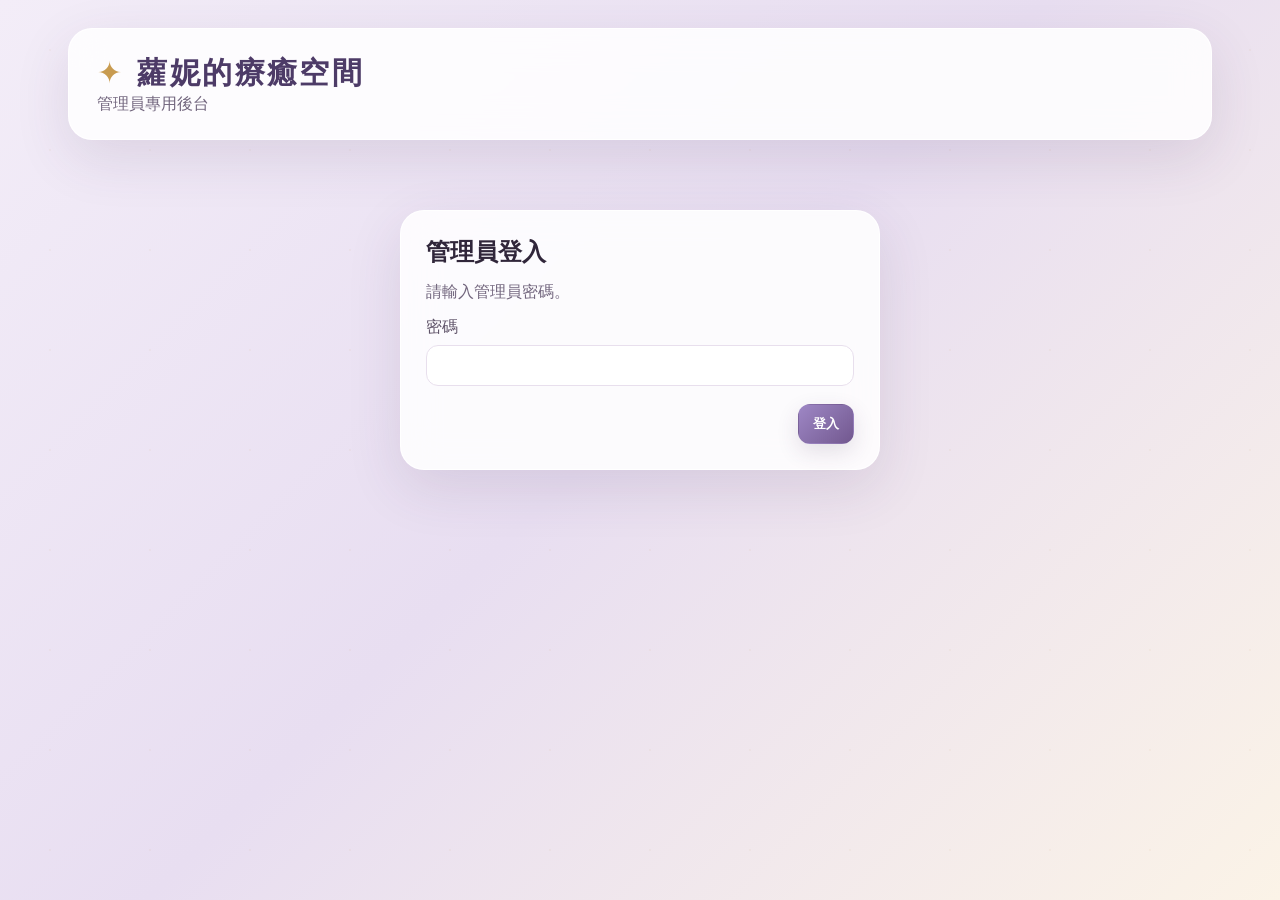
==== public/admin.html @ 22a71871 "admin layout fix: phone header and button rows; desktop customer and service button placement and co" ====
<!doctype html>
<html lang="zh-Hant">
<head>
<meta charset="utf-8">
<meta name="viewport" content="width=device-width,initial-scale=1">
<title>蘿妮的療癒空間｜管理後台</title>
<style>
:root{--violet:#8e76b7;--violet-dark:#4d3b67;--cream:#fffaf2;--amber:#c89b50;--ink:#30263a;--muted:#71657d;--line:#e8dfed;--glass:rgba(255,255,255,.86)}
*{box-sizing:border-box}
body{margin:0;min-height:100vh;color:var(--ink);font-family:system-ui,-apple-system,"Noto Sans TC",sans-serif;background:linear-gradient(135deg,#f3edf8 0%,#e8def1 48%,#fbf3e7 100%);overflow-x:hidden}
body:before{content:"";position:fixed;inset:0;pointer-events:none;background-image:radial-gradient(circle,rgba(200,155,80,.22) 0 1px,transparent 1.5px);background-size:100px 100px;opacity:.25}
.wrap{max-width:1180px;margin:auto;padding:28px 18px 70px}
.glass{background:var(--glass);border:1px solid rgba(255,255,255,.9);backdrop-filter:blur(18px);box-shadow:0 18px 55px rgba(72,50,92,.12);border-radius:24px}
.panel{padding:25px}
header{padding:24px 28px;margin-bottom:18px;display:flex;justify-content:space-between;align-items:center;gap:18px}
h1{margin:0;font-size:30px;letter-spacing:.08em;color:var(--violet-dark)}
h2{margin:0 0 14px}
.magic{color:var(--amber)}
.sub,.muted{color:var(--muted)}
button{border:1px solid transparent;border-radius:12px;padding:10px 14px;background:linear-gradient(135deg,#9e87c5,#72588f);color:white;font-weight:700;cursor:pointer;box-shadow:0 8px 22px rgba(72,50,92,.14)}
button:disabled{opacity:.42;cursor:not-allowed}
.secondary{background:white;color:var(--violet-dark);border-color:var(--line);box-shadow:none}
.danger{background:#8d5c6d}
input,select,textarea{width:100%;padding:12px;border-radius:12px;border:1px solid var(--line);background:#fff;color:var(--ink);outline:none}
label{display:block;margin:14px 0 7px;color:#5e5268}
.login{max-width:480px;margin:70px auto}
.actions{display:flex;justify-content:space-between;gap:10px;margin-top:18px;flex-wrap:wrap}
.adminTools{display:flex;gap:8px;flex-wrap:wrap;margin-bottom:15px}
.adminTools input{max-width:190px}
.tabs{display:flex;gap:8px;flex-wrap:wrap;margin-bottom:16px}
.tab.active{box-shadow:0 0 0 2px rgba(200,155,80,.35)}
.hidden{display:none!important}
.notice{padding:10px 12px;background:#f7f1fa;border-radius:10px;color:#655873;font-size:13px;margin-top:12px}
.admin-list{display:grid;gap:10px}
.booking{padding:15px;background:#fff;border:1px solid var(--line);border-radius:14px;display:flex;justify-content:space-between;gap:15px;align-items:center;flex-wrap:wrap}
.inlineDetail{flex:0 0 100%;width:100%;min-width:0;max-width:100%;box-sizing:border-box;align-self:stretch;margin-left:0;margin-right:0}
.calendarStatusLegend{display:none!important}
.booking.cancelled{opacity:.62}
.adminAccordion{margin-top:14px;border:1px solid var(--line);border-radius:14px;background:#fbf9fd;overflow:hidden}
.adminAccordion>summary{cursor:pointer;list-style:none;padding:12px 15px;font-weight:600;display:flex;align-items:center;gap:8px;user-select:none}
.adminAccordion>summary::-webkit-details-marker{display:none}
.adminAccordion>summary::before{content:'▸';display:inline-block;transition:transform .15s;color:var(--muted)}
.adminAccordion[open]>summary::before{transform:rotate(90deg)}
.adminAccordion .accCount{font-weight:400;font-size:12px;color:var(--muted);background:#eee8f4;border-radius:999px;padding:1px 8px}
.adminAccordion>.admin-list{padding:0 12px 12px}
.booking.expired{opacity:.8}
.status{display:inline-block;padding:4px 9px;border-radius:999px;background:#eee8f4;color:#675778;font-size:12px}
.bookingActions{display:flex;gap:8px;flex-wrap:wrap;align-items:center}
.detail{margin-top:12px;padding:15px;background:#fbf9fd;border:1px solid var(--line);border-radius:14px;line-height:1.85}
.detailGrid{display:grid;grid-template-columns:140px 1fr;gap:4px 12px}
#myNoteInput{font-size:16px;line-height:1.5;-webkit-text-size-adjust:100%}
.detailLabel{color:var(--muted)}
.slotList{font-family:ui-monospace,SFMono-Regular,Menlo,monospace;font-size:12px;word-break:break-word}
.calendarHead{display:flex;justify-content:space-between;align-items:center;gap:10px;margin-bottom:12px}
.calendarGrid{display:grid;grid-template-columns:repeat(7,1fr);gap:6px}
.dow{text-align:center;color:var(--muted);font-size:13px;padding:7px}
.calDay{min-height:86px;border:1px solid var(--line);border-radius:12px;background:#fff;color:var(--ink);text-align:left;padding:8px;box-shadow:none}
.calDay:hover{border-color:#bca8d2}
.calDay.past{opacity:.45}
.calDay.closed{background:#f5eef7}
.calDay.full{background:#f8ecef}
.calDay.partial{background:#fff8eb}
.calDay.selected{outline:2px solid var(--amber)}
.calCount{font-size:12px;color:var(--muted);margin-top:8px}
.calSlots{font-size:11px;line-height:1.45;margin-top:5px;color:var(--violet-dark);word-break:break-word}
.customerList{display:grid;gap:10px}
.customer{padding:15px;background:#fff;border:1px solid var(--line);border-radius:14px}
.history{margin-top:10px;padding-top:10px;border-top:1px dashed var(--line);font-size:13px;line-height:1.8}
.historyJump{padding:0;background:transparent;color:var(--violet-dark);border:0;box-shadow:none;font:inherit;font-weight:700;text-align:left;text-decoration:underline;cursor:pointer}
.customer details>summary{display:inline-block;padding:6px 12px;border:1px solid var(--line);border-radius:10px;background:#fff;color:var(--violet-dark);font-weight:700;cursor:pointer;list-style-position:inside}
.customer details>summary:hover{border-color:#bca8d2}
.historyJump:hover{color:var(--amber)}
.customerHistoryItem{line-height:1.8}
.legend{display:flex;gap:10px;flex-wrap:wrap;font-size:12px;color:var(--muted);margin-bottom:12px}
.legend span{padding:4px 8px;border-radius:999px;background:#fff;border:1px solid var(--line)}
@media(max-width:800px){
.wrap{padding:16px 12px 45px}
.panel{padding:19px}
.booking{align-items:flex-start;flex-direction:column}
.booking>.inlineDetail{align-self:stretch;flex:0 0 auto;width:100%;min-width:0;max-width:100%;margin-left:0;margin-right:0;box-sizing:border-box}
.booking>.inlineDetail>.detail{width:100%;max-width:100%;margin-left:0;margin-right:0}
.booking>.custHistory{align-self:stretch;flex:0 0 auto;width:100%;min-width:0;max-width:100%;margin-left:0;margin-right:0;box-sizing:border-box}
.booking>.custHistory>.history{width:100%;max-width:100%;min-width:0;box-sizing:border-box}
.bookingActions{width:100%}
header{align-items:flex-start;flex-direction:column}
.detailGrid{grid-template-columns:1fr}
.adminTools input{max-width:none}
.calDay{min-height:70px;padding:6px}
.calendarGrid{gap:4px}
}
@media(max-width:600px){
.wrap{padding:10px 10px 32px}
.glass{border-radius:18px}
header{padding:18px 16px;gap:12px}
h1{font-size:23px;line-height:1.35}
header .secondary{width:100%;min-height:44px}
.panel{padding:16px}
.tabs{display:grid;grid-template-columns:repeat(2,minmax(0,1fr));gap:7px}
.tabs button{min-height:44px;padding:10px 8px}
.adminTools{display:grid;grid-template-columns:1fr;gap:8px}
.adminTools input,.adminTools select,.adminTools button{max-width:none;width:100%;min-height:46px;font-size:16px}
.booking{padding:13px;gap:12px}
.bookingActions{display:grid;grid-template-columns:1fr;gap:7px;width:100%}
.bookingActions button{width:100%;min-height:44px}
.detail{overflow-wrap:anywhere}
.detailGrid{grid-template-columns:1fr;gap:2px 0}
.detailLabel{margin-top:8px;font-weight:700}
.calendarHead{align-items:stretch}
.calendarHead button{min-width:44px;min-height:44px}
.calendarGrid{gap:3px}
.calDay{min-height:64px;padding:5px 3px;border-radius:9px;font-size:13px}
.calCount{font-size:10px;margin-top:5px;line-height:1.25;overflow-wrap:anywhere}
.customer{padding:13px;overflow-wrap:anywhere}
.history{font-size:12px;overflow-wrap:anywhere}
.actions{flex-direction:column}
.actions>button{width:100%;min-height:46px}
input,select{min-height:46px;font-size:16px}
}
@media(max-width:380px){
.wrap{padding-left:7px;padding-right:7px}
.panel{padding:13px}
h1{font-size:21px}
.calDay{min-height:58px;font-size:12px}
.calCount{font-size:9px}
}
.tagDelete{border:0;background:transparent;color:#000;cursor:pointer;padding:0 2px;font-weight:700;line-height:1}
.tagDelete:hover{opacity:.7}
#importConfirmModal.hidden{display:none!important}
#importConfirmModal{position:fixed;inset:0;z-index:9999;display:flex;align-items:center;justify-content:center;padding:20px;background:rgba(0,0,0,.45)}
#importConfirmModal .importConfirmBox{width:min(520px,100%);background:#fff;border-radius:14px;padding:24px;box-shadow:0 12px 40px rgba(0,0,0,.25);box-sizing:border-box}
#importConfirmModal .importConfirmText{font-size:16px;line-height:1.7;white-space:normal;margin:0 0 20px}
#importConfirmModal .importConfirmActions{display:flex;justify-content:flex-end;gap:10px}
#importConfirmModal button{min-width:90px}
.tag{display:inline-block;padding:2px 8px;border-radius:12px;border:1px solid #c8b6d9;margin:2px;font-size:.85em}
.statusChoice.selected{outline:2px solid currentColor}

.custHistory{width:100%;flex-basis:100%}
.svcMain{flex:1 1 240px;min-width:0}
.svcNums{flex:0 0 150px}
.svcSide{flex:0 0 auto}
@media(max-width:800px){
  .serviceRow{flex-direction:column;align-items:stretch;gap:4px}
  .svcMain,.svcNums,.svcSide{flex:none;width:100%}
  .svcMain input.svcName,.svcMain input.svcDesc{width:100%;box-sizing:border-box}
  .svcMain label,.svcNums label{display:block;margin-top:4px}
  .svcNums{display:flex;gap:12px}
  .svcNums > div{flex:1 1 0}
  .svcNums input{width:100%;box-sizing:border-box}
  .svcSide{display:flex;justify-content:flex-end;align-items:flex-end;margin-top:2px}
  .svcSide label{display:flex;align-items:center;gap:4px;font-size:12px;margin:0}
  .svcSide input.svcActive{width:20px;height:20px;margin:0}
}

.pageNotice{position:fixed;inset:0;background:rgba(40,30,50,.38);display:flex;align-items:center;justify-content:center;z-index:9999;padding:16px}
.pageNotice.hidden{display:none}
.pageNoticeCard{background:#fff;border-radius:18px;padding:22px 24px 18px;min-width:240px;max-width:min(88vw,420px);box-shadow:0 18px 40px rgba(40,30,50,.25)}
.pageNoticeText{white-space:pre-line;color:#2b2233;line-height:1.7;margin-bottom:16px;font-size:16px}
.pageNoticeOk{display:block;margin-left:auto;padding:9px 22px;border:0;border-radius:12px;background:linear-gradient(135deg,#9b7fc4,#6f5590);color:#fff;font-weight:700;cursor:pointer}
.focusFlash{animation:focusFlash 1.8s ease}
@keyframes focusFlash{0%,40%{box-shadow:0 0 0 3px #c9a7ff}100%{box-shadow:0 0 0 3px transparent}}
@media(max-width:800px){
  .tabs{display:flex;flex-wrap:nowrap;overflow-x:auto;-webkit-overflow-scrolling:touch;gap:8px;padding-bottom:6px;scrollbar-width:none}
  .tabs::-webkit-scrollbar{display:none}
  .tabs > button{flex:0 0 auto;white-space:nowrap}
}

/* ===== 後台版面（第一階段）：電腦左側邊欄、手機底部導覽；配色沿用 :root 變數 ===== */
body.adminShell{margin:0}
#adminPanel,#adminPanel>*,#adminPanel>*>*,#adminPanel .glass{backdrop-filter:none!important;-webkit-backdrop-filter:none!important;filter:none!important;transform:none!important;perspective:none!important;contain:none!important}
#adminPanel .glass{background:#fff!important}
div:has(> #tabCalendar){margin:0!important;position:fixed;left:0;top:0;bottom:0;width:232px;display:flex!important;flex-direction:column;align-items:stretch;gap:4px;padding:20px 14px;background:var(--glass);border-right:1px solid var(--line);overflow-y:auto;z-index:20;box-sizing:border-box;flex-wrap:nowrap!important}
div:has(> #tabCalendar) > button{width:100%;justify-content:flex-start;text-align:left;border-radius:12px;padding:10px 14px;box-shadow:none;background:transparent;border:0;color:var(--ink);font-weight:500}
div:has(> #tabCalendar) > button:hover{background:rgba(142,118,183,.08)}
div:has(> #tabCalendar) > button.active{background:rgba(142,118,183,.16);color:var(--violet-dark);font-weight:700}
#adminPanel{margin-left:256px;padding-bottom:24px;min-width:0}
#adminPanel > .glass:first-child{margin-left:0}
@media(max-width:800px){
  div:has(> #tabCalendar){margin:0!important;top:auto;left:0;right:0;bottom:0!important;width:auto;height:auto;flex-direction:row;overflow-x:auto;overflow-y:hidden;padding:8px 10px calc(8px + env(safe-area-inset-bottom,0px));border-right:0;border-top:1px solid var(--line);gap:6px}
  div:has(> #tabCalendar) > button{flex:0 0 auto;width:auto;white-space:nowrap;font-size:13px;padding:8px 12px}
  #adminPanel{margin-left:0;padding-bottom:96px}
}

/* ===== 後台版面（第一階段）：電腦左側邊欄、手機底部導覽；配色沿用 :root 變數 ===== */
body.adminShell{margin:0}
#adminPanel,#adminPanel>*,#adminPanel>*>*,#adminPanel .glass{backdrop-filter:none!important;-webkit-backdrop-filter:none!important;filter:none!important;transform:none!important;perspective:none!important;contain:none!important}
#adminPanel .glass{background:#fff!important}
div:has(> #tabCalendar){margin:0!important;position:fixed;left:0;top:0;bottom:0;width:232px;display:flex!important;flex-direction:column;align-items:stretch;gap:4px;padding:20px 14px;background:var(--glass);border-right:1px solid var(--line);overflow-y:auto;z-index:20;box-sizing:border-box;flex-wrap:nowrap!important}
div:has(> #tabCalendar) > button{width:100%;justify-content:flex-start;text-align:left;border-radius:12px;padding:10px 14px;box-shadow:none;background:transparent;border:0;color:var(--ink);font-weight:500}
div:has(> #tabCalendar) > button:hover{background:rgba(142,118,183,.08)}
div:has(> #tabCalendar) > button.active{background:rgba(142,118,183,.16);color:var(--violet-dark);font-weight:700}
#adminPanel{margin-left:0;padding-bottom:24px;min-width:0}
body:has(#adminPanel:not(.hidden)) .wrap{margin:0 24px 0 256px!important;max-width:none!important}
#adminPanel > .glass:first-child{margin-left:0}
@media(max-width:800px){
  div:has(> #tabCalendar){margin:0!important;top:auto;left:0;right:0;bottom:0!important;width:auto;height:auto;flex-direction:row;overflow-x:auto;overflow-y:hidden;padding:8px 10px calc(8px + env(safe-area-inset-bottom,0px));border-right:0;border-top:1px solid var(--line);gap:6px}
  div:has(> #tabCalendar) > button{flex:0 0 auto;width:auto;white-space:nowrap;font-size:13px;padding:8px 12px}
  body:has(#adminPanel:not(.hidden)) .wrap{margin:0!important;max-width:none!important}
  div:has(> #tabCalendar) > button{border:1px solid var(--line)!important;background:#fff!important;border-radius:12px}
  div:has(> #tabCalendar) > button.active{border-color:var(--violet)!important;background:rgba(142,118,183,.16)!important}
  #adminPanel{margin-left:0;padding-bottom:96px}
}

/* ===== 後台卡片與按鈕（第二階段）：參考網站的圓角、淺邊框與柔和陰影；配色沿用 :root 變數 ===== */
#adminPanel .glass,#adminPanel .booking,#adminPanel .card{border-radius:18px;border:1px solid #ece4f3;box-shadow:0 6px 22px rgba(77,59,103,.07)}
#adminPanel .booking{padding:16px 18px;margin-bottom:12px}
#adminPanel h2{font-size:20px;font-weight:700;color:var(--violet-dark);letter-spacing:.02em;margin:0 0 12px}
#adminPanel h3{font-size:16px;font-weight:700;color:var(--ink);margin:0 0 8px}
#adminPanel .hint{background:#f7f1fb;border-radius:12px;padding:12px 16px;color:var(--muted);line-height:1.6}
#adminPanel input:not([type=checkbox]),#adminPanel select,#adminPanel textarea{border-radius:12px;border:1px solid #e3d9ee;background:#fff;padding:9px 12px;color:var(--ink)}
#adminPanel input:focus,#adminPanel select:focus,#adminPanel textarea:focus{outline:none;border-color:var(--violet);box-shadow:0 0 0 3px rgba(142,118,183,.18)}
#adminPanel button{border-radius:12px}
#adminPanel .glass>h2:first-child{margin-top:0}
@media(max-width:800px){#adminPanel .booking{padding:14px}#adminPanel h2{font-size:18px}}

/* ===== 行事曆與預約列表（第三階段）：格子圓角、間距與字級；配色沿用 :root 變數 ===== */
#adminPanel .calDay{border-radius:16px;min-height:86px;padding:12px 12px 10px;transition:transform .15s ease,box-shadow .15s ease;box-shadow:0 2px 8px rgba(77,59,103,.05)}
#adminPanel .calDay:hover{transform:translateY(-2px);box-shadow:0 8px 18px rgba(77,59,103,.10)}
#adminPanel .calCount{font-size:12px;font-weight:600;color:var(--muted);margin-top:6px;line-height:1.4}
#adminPanel .calDay[data-status="PARTIAL_CLOSED"],#adminPanel .calDay[data-status="CLOSED"]{background:#f6f0fb}
#adminPanel .calDay[data-status="RESERVED"]{background:#fff8ec}
#adminPanel .calDay[data-status="PAST"]{opacity:.55}
#adminPanel .calHead,#adminPanel .weekHead{font-size:12px;letter-spacing:.08em;color:var(--muted);font-weight:600}
#adminPanel .booking{border-left:4px solid var(--violet)}
#adminPanel .booking:hover{box-shadow:0 10px 26px rgba(77,59,103,.10)}
@media(max-width:800px){
  #adminPanel .calDay{min-height:64px;padding:8px 6px;border-radius:12px}
  #adminPanel .calCount{font-size:11px}
}
</style>
<link rel="icon" href="data:,">
<style>
/* 合併行事曆（單一分頁）：電腦左月曆右當日；手機上下 */
.dayLayout{display:grid;grid-template-columns:minmax(0,1.25fr) minmax(0,1fr);gap:18px;align-items:start}
.dayLayout .dayRight{position:sticky;top:12px;max-height:calc(100vh - 24px);overflow:auto}
.dayRows{display:grid;gap:6px}.dayRow{display:grid;grid-template-columns:110px minmax(0,1fr) minmax(0,1fr) auto auto;gap:8px;align-items:center;padding:10px 12px;border:1px solid #ece4f3;border-radius:14px;background:#fff}
.dayName{background:none;border:0;padding:0;color:var(--violet-dark);font-weight:700;text-align:left;cursor:pointer}
.dayTime,.dayDur,.dayStatus{color:var(--muted);font-size:13px}
@media(max-width:800px){.dayLayout{grid-template-columns:1fr;gap:12px}.dayLayout .dayRight{position:static;max-height:none}.dayRow{grid-template-columns:1fr 1fr}}
</style>
<style>
/* 客戶 CRM 新版：名冊與詳細檔案（紫色、白色、圓角卡片） */
.crmSummary{display:flex;gap:12px;margin:0 0 12px}.crmSummary>div{flex:1;background:#fff;border:1px solid #ece4f3;border-radius:16px;padding:14px 16px}.crmSummary span{display:block;color:var(--muted);font-size:13px}.crmSummary b{font-size:24px;color:var(--violet-dark)}
.crmTable{background:#fff;border:1px solid #ece4f3;border-radius:18px;overflow:hidden}
.crmHead,.crmRow{display:grid;grid-template-columns:minmax(0,2fr) minmax(0,1.2fr) minmax(0,1fr) minmax(0,1fr);gap:10px;align-items:center;padding:12px 16px}
.crmHead{background:#faf7fd;color:var(--muted);font-size:12px;font-weight:700}
.crmRow{border-top:1px solid #f1ebf7;cursor:pointer}.crmRow:hover{background:#faf7fd}
.crmTag{font-style:normal;display:inline-block;background:#f1e9f8;color:var(--violet-dark);border-radius:999px;padding:1px 8px;margin:2px 4px 0 0;font-size:12px}
.crmEmpty{padding:24px;text-align:center;color:var(--muted)}
.crmDetailHead{display:flex;align-items:center;gap:14px;flex-wrap:wrap;margin-bottom:12px}.crmDetailHead .crmTitle{flex:1;min-width:200px}.crmDetailHead h2{margin:0 0 4px}.crmMeta{color:var(--muted);font-size:13px}
.crmKpis{display:flex;gap:12px;margin-bottom:14px}.crmKpis>div{flex:1;background:#fff;border:1px solid #ece4f3;border-radius:16px;padding:12px 16px}.crmKpis span{display:block;color:var(--muted);font-size:13px}.crmKpis b{font-size:20px;color:var(--violet-dark)}
.crmTabs{display:flex;gap:8px;flex-wrap:wrap;margin:10px 0}
.crmGrid{display:grid;grid-template-columns:repeat(3,minmax(0,1fr));gap:12px}
.crmCard{background:#fff;border:1px solid #ece4f3;border-radius:16px;padding:14px 16px;margin-bottom:10px}.crmCard h3{margin:0 0 8px;font-size:15px;color:var(--violet-dark)}
.crmTagAdd{display:flex;gap:8px;margin-top:10px;flex-wrap:wrap}
.crmResRow{display:grid;grid-template-columns:minmax(0,1.4fr) minmax(0,1fr) auto auto;gap:10px;align-items:center;padding:12px 14px;border:1px solid #ece4f3;border-radius:14px;margin-bottom:8px;background:#fff;cursor:pointer}
.crmResRow:hover{background:#faf7fd}.crmStatus{font-weight:700;color:var(--violet-dark)}
.crmResOpen{margin:-2px 0 10px 0}
@media(max-width:800px){.crmHead{display:none}.crmRow{grid-template-columns:1fr 1fr}.crmGrid{grid-template-columns:1fr}.crmKpis{flex-wrap:wrap}.crmResRow{grid-template-columns:1fr 1fr}}
</style>
<style>
.crmNote{width:100%;min-height:90px;border:1px solid #e3d9ee;border-radius:12px;padding:10px;box-sizing:border-box;font:inherit;background:#fff}
.crmNote[readonly]{background:#faf7fd;color:var(--ink)}
.crmNoteActions{display:flex;justify-content:flex-end;margin-top:8px}
</style>
<style>
/* 預約紀錄展開區：整體為卡片，按鍵置於卡片內右下角 */
.crmOpenCard{background:#fff;border:1px solid #ece4f3;border-radius:16px;box-shadow:0 6px 20px rgba(77,59,103,.07);margin:-2px 0 12px 0;overflow:hidden}
.crmOpenCard .crmDetailBox{padding:4px 0}
.crmOpenCard .crmDetailBox:empty{min-height:80px}
.crmDetailBar{display:flex;justify-content:flex-end;align-items:center;gap:8px;padding:12px 16px;border-top:1px solid #ece4f3;background:#faf7fd}
</style>
<style>
#closureView .adminTools,#closureView .notice{display:none !important}
#closureMode{display:none}
.closureTop{display:flex;justify-content:space-between;align-items:center;gap:12px;flex-wrap:wrap;margin-bottom:12px}
.closureSummary{display:flex;gap:12px;flex-wrap:wrap}
.closureSummary>div{background:#fff;border:1px solid #ece4f3;border-radius:16px;padding:12px 18px;min-width:130px}
.closureSummary span{display:block;color:var(--muted);font-size:13px}
.closureSummary b{font-size:22px;color:var(--violet-dark)}
.closureGroup{border-left:4px solid var(--violet)}
.modalBack{position:fixed;inset:0;background:rgba(40,30,55,.35);display:flex;align-items:center;justify-content:center;z-index:60}
.modalBack.hidden{display:none}
.modalCard{background:#fff;border-radius:20px;padding:22px;width:min(440px,92vw);box-shadow:0 14px 40px rgba(77,59,103,.18)}
.modalCard h2{margin:0 0 10px}
.stepLabel{font-size:13px;color:var(--muted);margin:14px 0 6px}
.typeBtns{display:flex;gap:8px;flex-wrap:wrap}
.typeBtn{border:1px solid #e3d9ee;background:#fff;border-radius:12px;padding:8px 12px;cursor:pointer;color:#4d3b67}
.typeBtn.selected{background:#f1e9f8;border-color:var(--violet);color:var(--violet-dark);font-weight:700}
.dateSlot{display:flex;gap:8px;flex-wrap:wrap}
.modalCard input[type=date],.modalCard select,#closureReason{width:100%;box-sizing:border-box;border:1px solid #e3d9ee;border-radius:12px;padding:9px 12px}
.modalFoot{display:flex;justify-content:space-between;margin-top:18px}
</style>
<style>
.crmNotesRow{display:grid;grid-template-columns:minmax(0,1fr) minmax(0,1fr);gap:12px;align-items:start}
.crmNotesRow>.crmCard{margin-bottom:0}
@media(max-width:800px){.crmNotesRow{grid-template-columns:1fr}}
</style>
<style>
.crmNotesRow{display:grid;grid-template-columns:minmax(0,1fr) minmax(0,1fr) minmax(0,1fr);gap:12px;align-items:stretch}
.crmNoteCol,.crmTagCol{display:flex;flex-direction:column}
.crmNoteCol>.crmCard,.crmTagCol>.crmCard{flex:1;margin-bottom:0}
.crmHistCol{align-self:start}
.crmTagCol .crmTagAdd{margin-top:auto;flex-wrap:wrap;justify-content:flex-end}
.crmTagCol .crmTagAdd input{width:100%;box-sizing:border-box}
.crmTagCol .crmTagAdd button{margin-left:auto}
@media(max-width:800px){.crmNotesRow{grid-template-columns:1fr}}
</style>
<style>
/* 電腦版：標籤「新增」按鍵置於標籤方塊右下角 */
.crmTagCol>.crmCard{display:flex;flex-direction:column}
.crmTagCol .crmTagAdd{margin-top:auto}
/* 個別客戶：刪除客人與新增預約靠右 */
.crmHeadBtns{display:flex;gap:8px;align-items:center;margin-left:auto;flex-wrap:wrap}
/* 服務方塊：儲存按鍵 */
.serviceRow .svcSave{margin-top:8px}
@media(max-width:800px){
  /* 手機版：登出鍵右上角並排標題 */
  header.glass{display:flex;align-items:center;justify-content:space-between;gap:8px}
  header.glass #logout{margin-left:auto}
  /* 預約行事曆：新增預約（左）、查詢（中）、清除日期（右） */
  #reservationView .adminTools{display:flex;align-items:center;gap:8px;flex-wrap:wrap}
  #reservationView .adminTools .tbAdd{order:1}
  #reservationView .adminTools .tbQuery{order:2}
  #reservationView .adminTools .tbClear{order:3;margin-left:auto}
  /* 客戶 CRM：新增客人（左）、重新整理（右） */
  #customerView .adminTools{display:flex;align-items:center;gap:8px;flex-wrap:wrap}
  #customerView .adminTools #customerSearch{flex-basis:100%}
  #customerView .adminTools .tbAdd{order:1}
  #customerView .adminTools .tbRefresh{order:2;margin-left:auto}
  /* 個別客戶：刪除客人與新增預約靠右 */
  .crmHeadBtns{margin-left:0;width:100%;justify-content:flex-end}
  /* 回收桶：還原與永久移除並排 */
  #recycleContent .bookingActions{display:flex;gap:8px;flex-wrap:wrap}
}
</style>
<style>
/* ===== layoutFix2：高優先權覆寫（手機版） ===== */
@media(max-width:800px){
  header.glass #logout{display:inline-flex !important;width:auto !important;margin-left:auto !important;flex:0 0 auto}
  header.glass{flex-direction:row !important;flex-wrap:nowrap !important}
  header.glass > div:first-child{flex:1 1 auto;min-width:0}
  #reservationView .adminTools{display:flex !important;flex-direction:row !important;align-items:center;gap:8px;flex-wrap:wrap}
  #reservationView .adminTools button{width:auto !important;flex:0 0 auto}
  #reservationView .adminTools .tbAdd{order:1}
  #reservationView .adminTools .tbQuery{order:2}
  #reservationView .adminTools .tbClear{order:3;margin-left:auto !important}
  #customerView .adminTools{display:flex !important;flex-direction:row !important;align-items:center;gap:8px;flex-wrap:wrap}
  #customerView .adminTools button{width:auto !important;flex:0 0 auto}
  #customerView .adminTools #customerSearch{flex:1 1 100% !important;width:100%}
  #customerView .adminTools .tbAdd,#customerView .adminTools #addCustomerBtn{order:1 !important}
  #customerView .adminTools .tbRefresh,#customerView .adminTools #refreshCustomers{order:2 !important;margin-left:auto !important}
  #recycleContent .bookingActions{display:flex !important;flex-direction:row !important;gap:8px;flex-wrap:wrap}
  #recycleContent .bookingActions button{width:auto !important;flex:0 0 auto}
}
/* ===== 電腦版：客戶 CRM 新增客人移最右；服務設定新增服務移最右 ===== */
#customerView .adminTools #addCustomerBtn{order:9}
#serviceView .adminTools #addServiceRow,#addServiceRow{order:9}
/* ===== 標籤：長度適應內容（換行） ===== */
.crmTagCol .crmCard{overflow-wrap:anywhere}
.crmTagCol .crmCard .crmTag{display:inline-block;max-width:100%;white-space:normal;word-break:break-all;vertical-align:top}
.crmTagCol .crmTagAdd input{box-sizing:border-box}
</style>
</head>
<body>
<div id="importConfirmModal" class="hidden" role="dialog" aria-modal="true" aria-labelledby="importConfirmText">
  <div class="importConfirmBox">
    <p id="importConfirmText" class="importConfirmText">匯入備份會覆蓋目前預約、客人檔案與公休資料。確定要匯入嗎？</p>
    <div class="importConfirmActions">
      <button type="button" id="importCancel" class="secondary">取消</button>
      <button type="button" id="importConfirm">確定匯入</button>
    </div>
  </div>
</div>

<div class="wrap">
<header class="glass">
  <div><h1><span class="magic">✦</span> 蘿妮的療癒空間</h1><div class="sub">管理員專用後台</div></div>
  <button id="logout" class="secondary hidden">登出</button>
</header>

<section id="loginPanel" class="glass panel login">
  <h2>管理員登入</h2>
  <div class="muted">請輸入管理員密碼。</div>
  <label for="password">密碼</label>
  <input id="password" type="password" autocomplete="current-password">
  <div class="actions"><span></span><button id="login">登入</button></div>
  <div id="loginMsg" class="notice hidden"></div>
</section>

<section id="adminPanel" class="glass panel hidden">
  <div class="tabs">
    <button id="tabCalendar" class="tab active">預約行事曆</button>
    <button id="tabReservations" class="tab secondary">預約行事曆</button>
    <button id="tabCustomers" class="tab secondary">客戶 CRM</button>
    <button id="tabClosures" class="tab secondary">公休設定</button>
    <button id="tabServices" class="tab secondary">服務設定</button>
    <button id="tabRecycle" class="tab secondary">回收桶</button>
    <button id="tabBackup" class="tab secondary">備份設定</button>
    <button id="exportData" class="tab secondary">一鍵匯出後台資料</button>
    <button id="backupDrive" class="tab secondary">備份到 Google Drive</button>
    <button id="importData" class="tab secondary">匯入後台資料</button>
    <input id="importFile" type="file" accept=".json,application/json" class="hidden">
  </div>

  <div id="calendarView">
    <div class="calendarHead">
      <button id="prevMonth" class="secondary">‹ 上月</button>
      <h2 id="monthTitle"></h2>
      <button id="nextMonth" class="secondary">下月 ›</button>
    </div>
    <div class="legend calendarStatusLegend" aria-hidden="true">
      <span>可預約</span><span>部分預約</span><span>已預約</span><span>部分公休</span><span>滿額</span><span>公休</span><span>當日不可預約</span><span>過去</span><span>不可預約</span>
    </div>
    <div id="calendarGrid" class="calendarGrid"></div>
    <div id="calendarNotice" class="notice hidden"></div>
  </div>

  <div id="reservationView" class="hidden">
    <div class="adminTools">
      <input id="adminDate" type="date">
      <button id="refreshAdmin">查詢</button>
      <button id="clearAdmin" class="secondary">清除日期</button>
      <button id="addReservationBtn" class="secondary">＋ 新增預約</button>
    </div>
    <div id="addReservationBox" class="hidden"></div>
    <div id="adminContent"></div>
    <div id="detailContent"></div>
  </div>

  <div id="closureView" class="hidden">
    <div class="closureTop">
      <div class="closureSummary"><div><span>本月公休</span><b id="sumMonth">0</b></div><div><span>未來公休</span><b id="sumFuture">0</b></div></div>
      <button id="openClosureForm" class="primary">＋ 新增公休</button>
    </div>
    <div class="notice">可設定全天公休、多日連休（每天一筆），或指定 30 分鐘區間為不可預約時間。</div>
    <div class="adminTools">
      <input id="closureDate" type="date">
      <input id="closureEndDate" type="date" class="hidden" title="連休結束日期">
      <select id="closureMode">
        <option value="all">全天公休</option>
        <option value="range">指定時段公休</option>
        <option value="multi">多日連休</option>
      </select>
      <select id="closureStart" class="hidden"></select>
      <select id="closureEnd" class="hidden"></select>
      <button id="addClosure">新增公休</button>
    </div>
    <div id="closureContent"></div>
  </div>

  <div id="serviceView" class="hidden">
    
    <div class="adminTools">
      <button id="addServiceRow" class="secondary">＋ 新增服務</button>
      <button id="saveServices" style="display:none">儲存服務設定</button>
    </div>
    <div id="serviceContent"></div>
  </div>

  <div id="recycleView" class="hidden">
    <div class="notice">已刪除的預約與客人會先移入這裡，可還原或永久移除。永久移除後無法還原。</div>
    <div id="recycleContent"></div>
  </div>

  <div id="customerView" class="hidden">
    <div class="adminTools">
      <input id="customerSearch" placeholder="電話搜尋">
      <button id="refreshCustomers">重新整理</button>
      <button id="addCustomerBtn" class="secondary">＋ 新增客人</button>
    </div>
    <div id="addCustomerBox" class="hidden"></div>
    <div id="customerContent"></div>
  </div>
</section>
</div>

<script src="/js/ui-dialog.js"></script>
<script src="/js/admin.js"></script>
<div id="closureModal" class="modalBack hidden"><div class="modalCard">
  <h2>新增公休</h2>
  <div class="stepLabel">第一步：選擇類型</div>
  <div class="typeBtns">
    <button type="button" class="typeBtn" data-mode="all">全日休息</button>
    <button type="button" class="typeBtn" data-mode="multi">連續多日休息</button>
    <button type="button" class="typeBtn" data-mode="range">指定時段不可預約</button>
  </div>
  <div class="stepLabel">第二步：選擇日期</div>
  <div id="closureDateSlot" class="dateSlot"></div>
  <div class="stepLabel">第三步：休假原因（選填）</div>
  <input id="closureReason" maxlength="60" value="公休">
  <div class="modalFoot"><button type="button" id="closureCancel" class="secondary">取消</button><button type="button" id="closureSubmit" class="primary">完成</button></div>
</div></div>
</body>
</html>
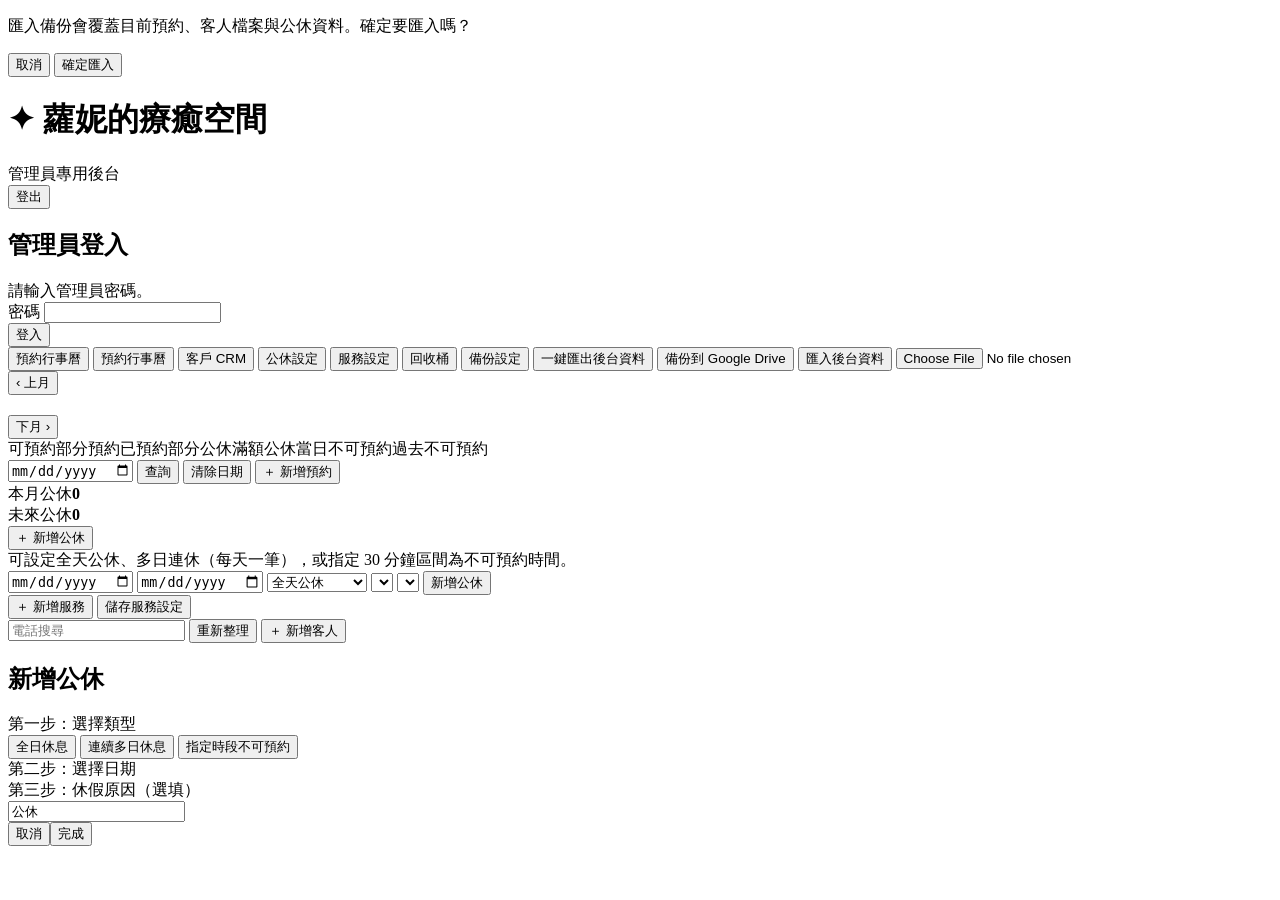
==== commit 51d9b9a2: "security: CSP without unsafe-inline; CAS RPC lost-response recovery" ====
--- a/public/admin.html
+++ b/public/admin.html
@@ -5,362 +5,22 @@
 <meta charset="utf-8">
 <meta name="viewport" content="width=device-width,initial-scale=1">
 <title>蘿妮的療癒空間｜管理後台</title>
-<style>
-:root{--violet:#8e76b7;--violet-dark:#4d3b67;--cream:#fffaf2;--amber:#c89b50;--ink:#30263a;--muted:#71657d;--line:#e8dfed;--glass:rgba(255,255,255,.86)}
-*{box-sizing:border-box}
-body{margin:0;min-height:100vh;color:var(--ink);font-family:system-ui,-apple-system,"Noto Sans TC",sans-serif;background:linear-gradient(135deg,#f3edf8 0%,#e8def1 48%,#fbf3e7 100%);overflow-x:hidden}
-body:before{content:"";position:fixed;inset:0;pointer-events:none;background-image:radial-gradient(circle,rgba(200,155,80,.22) 0 1px,transparent 1.5px);background-size:100px 100px;opacity:.25}
-.wrap{max-width:1180px;margin:auto;padding:28px 18px 70px}
-.glass{background:var(--glass);border:1px solid rgba(255,255,255,.9);backdrop-filter:blur(18px);box-shadow:0 18px 55px rgba(72,50,92,.12);border-radius:24px}
-.panel{padding:25px}
-header{padding:24px 28px;margin-bottom:18px;display:flex;justify-content:space-between;align-items:center;gap:18px}
-h1{margin:0;font-size:30px;letter-spacing:.08em;color:var(--violet-dark)}
-h2{margin:0 0 14px}
-.magic{color:var(--amber)}
-.sub,.muted{color:var(--muted)}
-button{border:1px solid transparent;border-radius:12px;padding:10px 14px;background:linear-gradient(135deg,#9e87c5,#72588f);color:white;font-weight:700;cursor:pointer;box-shadow:0 8px 22px rgba(72,50,92,.14)}
-button:disabled{opacity:.42;cursor:not-allowed}
-.secondary{background:white;color:var(--violet-dark);border-color:var(--line);box-shadow:none}
-.danger{background:#8d5c6d}
-input,select,textarea{width:100%;padding:12px;border-radius:12px;border:1px solid var(--line);background:#fff;color:var(--ink);outline:none}
-label{display:block;margin:14px 0 7px;color:#5e5268}
-.login{max-width:480px;margin:70px auto}
-.actions{display:flex;justify-content:space-between;gap:10px;margin-top:18px;flex-wrap:wrap}
-.adminTools{display:flex;gap:8px;flex-wrap:wrap;margin-bottom:15px}
-.adminTools input{max-width:190px}
-.tabs{display:flex;gap:8px;flex-wrap:wrap;margin-bottom:16px}
-.tab.active{box-shadow:0 0 0 2px rgba(200,155,80,.35)}
-.hidden{display:none!important}
-.notice{padding:10px 12px;background:#f7f1fa;border-radius:10px;color:#655873;font-size:13px;margin-top:12px}
-.admin-list{display:grid;gap:10px}
-.booking{padding:15px;background:#fff;border:1px solid var(--line);border-radius:14px;display:flex;justify-content:space-between;gap:15px;align-items:center;flex-wrap:wrap}
-.inlineDetail{flex:0 0 100%;width:100%;min-width:0;max-width:100%;box-sizing:border-box;align-self:stretch;margin-left:0;margin-right:0}
-.calendarStatusLegend{display:none!important}
-.booking.cancelled{opacity:.62}
-.adminAccordion{margin-top:14px;border:1px solid var(--line);border-radius:14px;background:#fbf9fd;overflow:hidden}
-.adminAccordion>summary{cursor:pointer;list-style:none;padding:12px 15px;font-weight:600;display:flex;align-items:center;gap:8px;user-select:none}
-.adminAccordion>summary::-webkit-details-marker{display:none}
-.adminAccordion>summary::before{content:'▸';display:inline-block;transition:transform .15s;color:var(--muted)}
-.adminAccordion[open]>summary::before{transform:rotate(90deg)}
-.adminAccordion .accCount{font-weight:400;font-size:12px;color:var(--muted);background:#eee8f4;border-radius:999px;padding:1px 8px}
-.adminAccordion>.admin-list{padding:0 12px 12px}
-.booking.expired{opacity:.8}
-.status{display:inline-block;padding:4px 9px;border-radius:999px;background:#eee8f4;color:#675778;font-size:12px}
-.bookingActions{display:flex;gap:8px;flex-wrap:wrap;align-items:center}
-.detail{margin-top:12px;padding:15px;background:#fbf9fd;border:1px solid var(--line);border-radius:14px;line-height:1.85}
-.detailGrid{display:grid;grid-template-columns:140px 1fr;gap:4px 12px}
-#myNoteInput{font-size:16px;line-height:1.5;-webkit-text-size-adjust:100%}
-.detailLabel{color:var(--muted)}
-.slotList{font-family:ui-monospace,SFMono-Regular,Menlo,monospace;font-size:12px;word-break:break-word}
-.calendarHead{display:flex;justify-content:space-between;align-items:center;gap:10px;margin-bottom:12px}
-.calendarGrid{display:grid;grid-template-columns:repeat(7,1fr);gap:6px}
-.dow{text-align:center;color:var(--muted);font-size:13px;padding:7px}
-.calDay{min-height:86px;border:1px solid var(--line);border-radius:12px;background:#fff;color:var(--ink);text-align:left;padding:8px;box-shadow:none}
-.calDay:hover{border-color:#bca8d2}
-.calDay.past{opacity:.45}
-.calDay.closed{background:#f5eef7}
-.calDay.full{background:#f8ecef}
-.calDay.partial{background:#fff8eb}
-.calDay.selected{outline:2px solid var(--amber)}
-.calCount{font-size:12px;color:var(--muted);margin-top:8px}
-.calSlots{font-size:11px;line-height:1.45;margin-top:5px;color:var(--violet-dark);word-break:break-word}
-.customerList{display:grid;gap:10px}
-.customer{padding:15px;background:#fff;border:1px solid var(--line);border-radius:14px}
-.history{margin-top:10px;padding-top:10px;border-top:1px dashed var(--line);font-size:13px;line-height:1.8}
-.historyJump{padding:0;background:transparent;color:var(--violet-dark);border:0;box-shadow:none;font:inherit;font-weight:700;text-align:left;text-decoration:underline;cursor:pointer}
-.customer details>summary{display:inline-block;padding:6px 12px;border:1px solid var(--line);border-radius:10px;background:#fff;color:var(--violet-dark);font-weight:700;cursor:pointer;list-style-position:inside}
-.customer details>summary:hover{border-color:#bca8d2}
-.historyJump:hover{color:var(--amber)}
-.customerHistoryItem{line-height:1.8}
-.legend{display:flex;gap:10px;flex-wrap:wrap;font-size:12px;color:var(--muted);margin-bottom:12px}
-.legend span{padding:4px 8px;border-radius:999px;background:#fff;border:1px solid var(--line)}
-@media(max-width:800px){
-.wrap{padding:16px 12px 45px}
-.panel{padding:19px}
-.booking{align-items:flex-start;flex-direction:column}
-.booking>.inlineDetail{align-self:stretch;flex:0 0 auto;width:100%;min-width:0;max-width:100%;margin-left:0;margin-right:0;box-sizing:border-box}
-.booking>.inlineDetail>.detail{width:100%;max-width:100%;margin-left:0;margin-right:0}
-.booking>.custHistory{align-self:stretch;flex:0 0 auto;width:100%;min-width:0;max-width:100%;margin-left:0;margin-right:0;box-sizing:border-box}
-.booking>.custHistory>.history{width:100%;max-width:100%;min-width:0;box-sizing:border-box}
-.bookingActions{width:100%}
-header{align-items:flex-start;flex-direction:column}
-.detailGrid{grid-template-columns:1fr}
-.adminTools input{max-width:none}
-.calDay{min-height:70px;padding:6px}
-.calendarGrid{gap:4px}
-}
-@media(max-width:600px){
-.wrap{padding:10px 10px 32px}
-.glass{border-radius:18px}
-header{padding:18px 16px;gap:12px}
-h1{font-size:23px;line-height:1.35}
-header .secondary{width:100%;min-height:44px}
-.panel{padding:16px}
-.tabs{display:grid;grid-template-columns:repeat(2,minmax(0,1fr));gap:7px}
-.tabs button{min-height:44px;padding:10px 8px}
-.adminTools{display:grid;grid-template-columns:1fr;gap:8px}
-.adminTools input,.adminTools select,.adminTools button{max-width:none;width:100%;min-height:46px;font-size:16px}
-.booking{padding:13px;gap:12px}
-.bookingActions{display:grid;grid-template-columns:1fr;gap:7px;width:100%}
-.bookingActions button{width:100%;min-height:44px}
-.detail{overflow-wrap:anywhere}
-.detailGrid{grid-template-columns:1fr;gap:2px 0}
-.detailLabel{margin-top:8px;font-weight:700}
-.calendarHead{align-items:stretch}
-.calendarHead button{min-width:44px;min-height:44px}
-.calendarGrid{gap:3px}
-.calDay{min-height:64px;padding:5px 3px;border-radius:9px;font-size:13px}
-.calCount{font-size:10px;margin-top:5px;line-height:1.25;overflow-wrap:anywhere}
-.customer{padding:13px;overflow-wrap:anywhere}
-.history{font-size:12px;overflow-wrap:anywhere}
-.actions{flex-direction:column}
-.actions>button{width:100%;min-height:46px}
-input,select{min-height:46px;font-size:16px}
-}
-@media(max-width:380px){
-.wrap{padding-left:7px;padding-right:7px}
-.panel{padding:13px}
-h1{font-size:21px}
-.calDay{min-height:58px;font-size:12px}
-.calCount{font-size:9px}
-}
-.tagDelete{border:0;background:transparent;color:#000;cursor:pointer;padding:0 2px;font-weight:700;line-height:1}
-.tagDelete:hover{opacity:.7}
-#importConfirmModal.hidden{display:none!important}
-#importConfirmModal{position:fixed;inset:0;z-index:9999;display:flex;align-items:center;justify-content:center;padding:20px;background:rgba(0,0,0,.45)}
-#importConfirmModal .importConfirmBox{width:min(520px,100%);background:#fff;border-radius:14px;padding:24px;box-shadow:0 12px 40px rgba(0,0,0,.25);box-sizing:border-box}
-#importConfirmModal .importConfirmText{font-size:16px;line-height:1.7;white-space:normal;margin:0 0 20px}
-#importConfirmModal .importConfirmActions{display:flex;justify-content:flex-end;gap:10px}
-#importConfirmModal button{min-width:90px}
-.tag{display:inline-block;padding:2px 8px;border-radius:12px;border:1px solid #c8b6d9;margin:2px;font-size:.85em}
-.statusChoice.selected{outline:2px solid currentColor}
+<link rel="stylesheet" href="/css/admin.css">
+<link rel="icon" href="data:,">
 
-.custHistory{width:100%;flex-basis:100%}
-.svcMain{flex:1 1 240px;min-width:0}
-.svcNums{flex:0 0 150px}
-.svcSide{flex:0 0 auto}
-@media(max-width:800px){
-  .serviceRow{flex-direction:column;align-items:stretch;gap:4px}
-  .svcMain,.svcNums,.svcSide{flex:none;width:100%}
-  .svcMain input.svcName,.svcMain input.svcDesc{width:100%;box-sizing:border-box}
-  .svcMain label,.svcNums label{display:block;margin-top:4px}
-  .svcNums{display:flex;gap:12px}
-  .svcNums > div{flex:1 1 0}
-  .svcNums input{width:100%;box-sizing:border-box}
-  .svcSide{display:flex;justify-content:flex-end;align-items:flex-end;margin-top:2px}
-  .svcSide label{display:flex;align-items:center;gap:4px;font-size:12px;margin:0}
-  .svcSide input.svcActive{width:20px;height:20px;margin:0}
-}
 
-.pageNotice{position:fixed;inset:0;background:rgba(40,30,50,.38);display:flex;align-items:center;justify-content:center;z-index:9999;padding:16px}
-.pageNotice.hidden{display:none}
-.pageNoticeCard{background:#fff;border-radius:18px;padding:22px 24px 18px;min-width:240px;max-width:min(88vw,420px);box-shadow:0 18px 40px rgba(40,30,50,.25)}
-.pageNoticeText{white-space:pre-line;color:#2b2233;line-height:1.7;margin-bottom:16px;font-size:16px}
-.pageNoticeOk{display:block;margin-left:auto;padding:9px 22px;border:0;border-radius:12px;background:linear-gradient(135deg,#9b7fc4,#6f5590);color:#fff;font-weight:700;cursor:pointer}
-.focusFlash{animation:focusFlash 1.8s ease}
-@keyframes focusFlash{0%,40%{box-shadow:0 0 0 3px #c9a7ff}100%{box-shadow:0 0 0 3px transparent}}
-@media(max-width:800px){
-  .tabs{display:flex;flex-wrap:nowrap;overflow-x:auto;-webkit-overflow-scrolling:touch;gap:8px;padding-bottom:6px;scrollbar-width:none}
-  .tabs::-webkit-scrollbar{display:none}
-  .tabs > button{flex:0 0 auto;white-space:nowrap}
-}
 
-/* ===== 後台版面（第一階段）：電腦左側邊欄、手機底部導覽；配色沿用 :root 變數 ===== */
-body.adminShell{margin:0}
-#adminPanel,#adminPanel>*,#adminPanel>*>*,#adminPanel .glass{backdrop-filter:none!important;-webkit-backdrop-filter:none!important;filter:none!important;transform:none!important;perspective:none!important;contain:none!important}
-#adminPanel .glass{background:#fff!important}
-div:has(> #tabCalendar){margin:0!important;position:fixed;left:0;top:0;bottom:0;width:232px;display:flex!important;flex-direction:column;align-items:stretch;gap:4px;padding:20px 14px;background:var(--glass);border-right:1px solid var(--line);overflow-y:auto;z-index:20;box-sizing:border-box;flex-wrap:nowrap!important}
-div:has(> #tabCalendar) > button{width:100%;justify-content:flex-start;text-align:left;border-radius:12px;padding:10px 14px;box-shadow:none;background:transparent;border:0;color:var(--ink);font-weight:500}
-div:has(> #tabCalendar) > button:hover{background:rgba(142,118,183,.08)}
-div:has(> #tabCalendar) > button.active{background:rgba(142,118,183,.16);color:var(--violet-dark);font-weight:700}
-#adminPanel{margin-left:256px;padding-bottom:24px;min-width:0}
-#adminPanel > .glass:first-child{margin-left:0}
-@media(max-width:800px){
-  div:has(> #tabCalendar){margin:0!important;top:auto;left:0;right:0;bottom:0!important;width:auto;height:auto;flex-direction:row;overflow-x:auto;overflow-y:hidden;padding:8px 10px calc(8px + env(safe-area-inset-bottom,0px));border-right:0;border-top:1px solid var(--line);gap:6px}
-  div:has(> #tabCalendar) > button{flex:0 0 auto;width:auto;white-space:nowrap;font-size:13px;padding:8px 12px}
-  #adminPanel{margin-left:0;padding-bottom:96px}
-}
 
-/* ===== 後台版面（第一階段）：電腦左側邊欄、手機底部導覽；配色沿用 :root 變數 ===== */
-body.adminShell{margin:0}
-#adminPanel,#adminPanel>*,#adminPanel>*>*,#adminPanel .glass{backdrop-filter:none!important;-webkit-backdrop-filter:none!important;filter:none!important;transform:none!important;perspective:none!important;contain:none!important}
-#adminPanel .glass{background:#fff!important}
-div:has(> #tabCalendar){margin:0!important;position:fixed;left:0;top:0;bottom:0;width:232px;display:flex!important;flex-direction:column;align-items:stretch;gap:4px;padding:20px 14px;background:var(--glass);border-right:1px solid var(--line);overflow-y:auto;z-index:20;box-sizing:border-box;flex-wrap:nowrap!important}
-div:has(> #tabCalendar) > button{width:100%;justify-content:flex-start;text-align:left;border-radius:12px;padding:10px 14px;box-shadow:none;background:transparent;border:0;color:var(--ink);font-weight:500}
-div:has(> #tabCalendar) > button:hover{background:rgba(142,118,183,.08)}
-div:has(> #tabCalendar) > button.active{background:rgba(142,118,183,.16);color:var(--violet-dark);font-weight:700}
-#adminPanel{margin-left:0;padding-bottom:24px;min-width:0}
-body:has(#adminPanel:not(.hidden)) .wrap{margin:0 24px 0 256px!important;max-width:none!important}
-#adminPanel > .glass:first-child{margin-left:0}
-@media(max-width:800px){
-  div:has(> #tabCalendar){margin:0!important;top:auto;left:0;right:0;bottom:0!important;width:auto;height:auto;flex-direction:row;overflow-x:auto;overflow-y:hidden;padding:8px 10px calc(8px + env(safe-area-inset-bottom,0px));border-right:0;border-top:1px solid var(--line);gap:6px}
-  div:has(> #tabCalendar) > button{flex:0 0 auto;width:auto;white-space:nowrap;font-size:13px;padding:8px 12px}
-  body:has(#adminPanel:not(.hidden)) .wrap{margin:0!important;max-width:none!important}
-  div:has(> #tabCalendar) > button{border:1px solid var(--line)!important;background:#fff!important;border-radius:12px}
-  div:has(> #tabCalendar) > button.active{border-color:var(--violet)!important;background:rgba(142,118,183,.16)!important}
-  #adminPanel{margin-left:0;padding-bottom:96px}
-}
 
-/* ===== 後台卡片與按鈕（第二階段）：參考網站的圓角、淺邊框與柔和陰影；配色沿用 :root 變數 ===== */
-#adminPanel .glass,#adminPanel .booking,#adminPanel .card{border-radius:18px;border:1px solid #ece4f3;box-shadow:0 6px 22px rgba(77,59,103,.07)}
-#adminPanel .booking{padding:16px 18px;margin-bottom:12px}
-#adminPanel h2{font-size:20px;font-weight:700;color:var(--violet-dark);letter-spacing:.02em;margin:0 0 12px}
-#adminPanel h3{font-size:16px;font-weight:700;color:var(--ink);margin:0 0 8px}
-#adminPanel .hint{background:#f7f1fb;border-radius:12px;padding:12px 16px;color:var(--muted);line-height:1.6}
-#adminPanel input:not([type=checkbox]),#adminPanel select,#adminPanel textarea{border-radius:12px;border:1px solid #e3d9ee;background:#fff;padding:9px 12px;color:var(--ink)}
-#adminPanel input:focus,#adminPanel select:focus,#adminPanel textarea:focus{outline:none;border-color:var(--violet);box-shadow:0 0 0 3px rgba(142,118,183,.18)}
-#adminPanel button{border-radius:12px}
-#adminPanel .glass>h2:first-child{margin-top:0}
-@media(max-width:800px){#adminPanel .booking{padding:14px}#adminPanel h2{font-size:18px}}
 
-/* ===== 行事曆與預約列表（第三階段）：格子圓角、間距與字級；配色沿用 :root 變數 ===== */
-#adminPanel .calDay{border-radius:16px;min-height:86px;padding:12px 12px 10px;transition:transform .15s ease,box-shadow .15s ease;box-shadow:0 2px 8px rgba(77,59,103,.05)}
-#adminPanel .calDay:hover{transform:translateY(-2px);box-shadow:0 8px 18px rgba(77,59,103,.10)}
-#adminPanel .calCount{font-size:12px;font-weight:600;color:var(--muted);margin-top:6px;line-height:1.4}
-#adminPanel .calDay[data-status="PARTIAL_CLOSED"],#adminPanel .calDay[data-status="CLOSED"]{background:#f6f0fb}
-#adminPanel .calDay[data-status="RESERVED"]{background:#fff8ec}
-#adminPanel .calDay[data-status="PAST"]{opacity:.55}
-#adminPanel .calHead,#adminPanel .weekHead{font-size:12px;letter-spacing:.08em;color:var(--muted);font-weight:600}
-#adminPanel .booking{border-left:4px solid var(--violet)}
-#adminPanel .booking:hover{box-shadow:0 10px 26px rgba(77,59,103,.10)}
-@media(max-width:800px){
-  #adminPanel .calDay{min-height:64px;padding:8px 6px;border-radius:12px}
-  #adminPanel .calCount{font-size:11px}
-}
-</style>
-<link rel="icon" href="data:,">
-<style>
-/* 合併行事曆（單一分頁）：電腦左月曆右當日；手機上下 */
-.dayLayout{display:grid;grid-template-columns:minmax(0,1.25fr) minmax(0,1fr);gap:18px;align-items:start}
-.dayLayout .dayRight{position:sticky;top:12px;max-height:calc(100vh - 24px);overflow:auto}
-.dayRows{display:grid;gap:6px}.dayRow{display:grid;grid-template-columns:110px minmax(0,1fr) minmax(0,1fr) auto auto;gap:8px;align-items:center;padding:10px 12px;border:1px solid #ece4f3;border-radius:14px;background:#fff}
-.dayName{background:none;border:0;padding:0;color:var(--violet-dark);font-weight:700;text-align:left;cursor:pointer}
-.dayTime,.dayDur,.dayStatus{color:var(--muted);font-size:13px}
-@media(max-width:800px){.dayLayout{grid-template-columns:1fr;gap:12px}.dayLayout .dayRight{position:static;max-height:none}.dayRow{grid-template-columns:1fr 1fr}}
-</style>
-<style>
-/* 客戶 CRM 新版：名冊與詳細檔案（紫色、白色、圓角卡片） */
-.crmSummary{display:flex;gap:12px;margin:0 0 12px}.crmSummary>div{flex:1;background:#fff;border:1px solid #ece4f3;border-radius:16px;padding:14px 16px}.crmSummary span{display:block;color:var(--muted);font-size:13px}.crmSummary b{font-size:24px;color:var(--violet-dark)}
-.crmTable{background:#fff;border:1px solid #ece4f3;border-radius:18px;overflow:hidden}
-.crmHead,.crmRow{display:grid;grid-template-columns:minmax(0,2fr) minmax(0,1.2fr) minmax(0,1fr) minmax(0,1fr);gap:10px;align-items:center;padding:12px 16px}
-.crmHead{background:#faf7fd;color:var(--muted);font-size:12px;font-weight:700}
-.crmRow{border-top:1px solid #f1ebf7;cursor:pointer}.crmRow:hover{background:#faf7fd}
-.crmTag{font-style:normal;display:inline-block;background:#f1e9f8;color:var(--violet-dark);border-radius:999px;padding:1px 8px;margin:2px 4px 0 0;font-size:12px}
-.crmEmpty{padding:24px;text-align:center;color:var(--muted)}
-.crmDetailHead{display:flex;align-items:center;gap:14px;flex-wrap:wrap;margin-bottom:12px}.crmDetailHead .crmTitle{flex:1;min-width:200px}.crmDetailHead h2{margin:0 0 4px}.crmMeta{color:var(--muted);font-size:13px}
-.crmKpis{display:flex;gap:12px;margin-bottom:14px}.crmKpis>div{flex:1;background:#fff;border:1px solid #ece4f3;border-radius:16px;padding:12px 16px}.crmKpis span{display:block;color:var(--muted);font-size:13px}.crmKpis b{font-size:20px;color:var(--violet-dark)}
-.crmTabs{display:flex;gap:8px;flex-wrap:wrap;margin:10px 0}
-.crmGrid{display:grid;grid-template-columns:repeat(3,minmax(0,1fr));gap:12px}
-.crmCard{background:#fff;border:1px solid #ece4f3;border-radius:16px;padding:14px 16px;margin-bottom:10px}.crmCard h3{margin:0 0 8px;font-size:15px;color:var(--violet-dark)}
-.crmTagAdd{display:flex;gap:8px;margin-top:10px;flex-wrap:wrap}
-.crmResRow{display:grid;grid-template-columns:minmax(0,1.4fr) minmax(0,1fr) auto auto;gap:10px;align-items:center;padding:12px 14px;border:1px solid #ece4f3;border-radius:14px;margin-bottom:8px;background:#fff;cursor:pointer}
-.crmResRow:hover{background:#faf7fd}.crmStatus{font-weight:700;color:var(--violet-dark)}
-.crmResOpen{margin:-2px 0 10px 0}
-@media(max-width:800px){.crmHead{display:none}.crmRow{grid-template-columns:1fr 1fr}.crmGrid{grid-template-columns:1fr}.crmKpis{flex-wrap:wrap}.crmResRow{grid-template-columns:1fr 1fr}}
-</style>
-<style>
-.crmNote{width:100%;min-height:90px;border:1px solid #e3d9ee;border-radius:12px;padding:10px;box-sizing:border-box;font:inherit;background:#fff}
-.crmNote[readonly]{background:#faf7fd;color:var(--ink)}
-.crmNoteActions{display:flex;justify-content:flex-end;margin-top:8px}
-</style>
-<style>
-/* 預約紀錄展開區：整體為卡片，按鍵置於卡片內右下角 */
-.crmOpenCard{background:#fff;border:1px solid #ece4f3;border-radius:16px;box-shadow:0 6px 20px rgba(77,59,103,.07);margin:-2px 0 12px 0;overflow:hidden}
-.crmOpenCard .crmDetailBox{padding:4px 0}
-.crmOpenCard .crmDetailBox:empty{min-height:80px}
-.crmDetailBar{display:flex;justify-content:flex-end;align-items:center;gap:8px;padding:12px 16px;border-top:1px solid #ece4f3;background:#faf7fd}
-</style>
-<style>
-#closureView .adminTools,#closureView .notice{display:none !important}
-#closureMode{display:none}
-.closureTop{display:flex;justify-content:space-between;align-items:center;gap:12px;flex-wrap:wrap;margin-bottom:12px}
-.closureSummary{display:flex;gap:12px;flex-wrap:wrap}
-.closureSummary>div{background:#fff;border:1px solid #ece4f3;border-radius:16px;padding:12px 18px;min-width:130px}
-.closureSummary span{display:block;color:var(--muted);font-size:13px}
-.closureSummary b{font-size:22px;color:var(--violet-dark)}
-.closureGroup{border-left:4px solid var(--violet)}
-.modalBack{position:fixed;inset:0;background:rgba(40,30,55,.35);display:flex;align-items:center;justify-content:center;z-index:60}
-.modalBack.hidden{display:none}
-.modalCard{background:#fff;border-radius:20px;padding:22px;width:min(440px,92vw);box-shadow:0 14px 40px rgba(77,59,103,.18)}
-.modalCard h2{margin:0 0 10px}
-.stepLabel{font-size:13px;color:var(--muted);margin:14px 0 6px}
-.typeBtns{display:flex;gap:8px;flex-wrap:wrap}
-.typeBtn{border:1px solid #e3d9ee;background:#fff;border-radius:12px;padding:8px 12px;cursor:pointer;color:#4d3b67}
-.typeBtn.selected{background:#f1e9f8;border-color:var(--violet);color:var(--violet-dark);font-weight:700}
-.dateSlot{display:flex;gap:8px;flex-wrap:wrap}
-.modalCard input[type=date],.modalCard select,#closureReason{width:100%;box-sizing:border-box;border:1px solid #e3d9ee;border-radius:12px;padding:9px 12px}
-.modalFoot{display:flex;justify-content:space-between;margin-top:18px}
-</style>
-<style>
-.crmNotesRow{display:grid;grid-template-columns:minmax(0,1fr) minmax(0,1fr);gap:12px;align-items:start}
-.crmNotesRow>.crmCard{margin-bottom:0}
-@media(max-width:800px){.crmNotesRow{grid-template-columns:1fr}}
-</style>
-<style>
-.crmNotesRow{display:grid;grid-template-columns:minmax(0,1fr) minmax(0,1fr) minmax(0,1fr);gap:12px;align-items:stretch}
-.crmNoteCol,.crmTagCol{display:flex;flex-direction:column}
-.crmNoteCol>.crmCard,.crmTagCol>.crmCard{flex:1;margin-bottom:0}
-.crmHistCol{align-self:start}
-.crmTagCol .crmTagAdd{margin-top:auto;flex-wrap:wrap;justify-content:flex-end}
-.crmTagCol .crmTagAdd input{width:100%;box-sizing:border-box}
-.crmTagCol .crmTagAdd button{margin-left:auto}
-@media(max-width:800px){.crmNotesRow{grid-template-columns:1fr}}
-</style>
-<style>
-/* 電腦版：標籤「新增」按鍵置於標籤方塊右下角 */
-.crmTagCol>.crmCard{display:flex;flex-direction:column}
-.crmTagCol .crmTagAdd{margin-top:auto}
-/* 個別客戶：刪除客人與新增預約靠右 */
-.crmHeadBtns{display:flex;gap:8px;align-items:center;margin-left:auto;flex-wrap:wrap}
-/* 服務方塊：儲存按鍵 */
-.serviceRow .svcSave{margin-top:8px}
-@media(max-width:800px){
-  /* 手機版：登出鍵右上角並排標題 */
-  header.glass{display:flex;align-items:center;justify-content:space-between;gap:8px}
-  header.glass #logout{margin-left:auto}
-  /* 預約行事曆：新增預約（左）、查詢（中）、清除日期（右） */
-  #reservationView .adminTools{display:flex;align-items:center;gap:8px;flex-wrap:wrap}
-  #reservationView .adminTools .tbAdd{order:1}
-  #reservationView .adminTools .tbQuery{order:2}
-  #reservationView .adminTools .tbClear{order:3;margin-left:auto}
-  /* 客戶 CRM：新增客人（左）、重新整理（右） */
-  #customerView .adminTools{display:flex;align-items:center;gap:8px;flex-wrap:wrap}
-  #customerView .adminTools #customerSearch{flex-basis:100%}
-  #customerView .adminTools .tbAdd{order:1}
-  #customerView .adminTools .tbRefresh{order:2;margin-left:auto}
-  /* 個別客戶：刪除客人與新增預約靠右 */
-  .crmHeadBtns{margin-left:0;width:100%;justify-content:flex-end}
-  /* 回收桶：還原與永久移除並排 */
-  #recycleContent .bookingActions{display:flex;gap:8px;flex-wrap:wrap}
-}
-</style>
-<style>
-/* ===== layoutFix2：高優先權覆寫（手機版） ===== */
-@media(max-width:800px){
-  header.glass #logout{display:inline-flex !important;width:auto !important;margin-left:auto !important;flex:0 0 auto}
-  header.glass{flex-direction:row !important;flex-wrap:nowrap !important}
-  header.glass > div:first-child{flex:1 1 auto;min-width:0}
-  #reservationView .adminTools{display:flex !important;flex-direction:row !important;align-items:center;gap:8px;flex-wrap:wrap}
-  #reservationView .adminTools button{width:auto !important;flex:0 0 auto}
-  #reservationView .adminTools .tbAdd{order:1}
-  #reservationView .adminTools .tbQuery{order:2}
-  #reservationView .adminTools .tbClear{order:3;margin-left:auto !important}
-  #customerView .adminTools{display:flex !important;flex-direction:row !important;align-items:center;gap:8px;flex-wrap:wrap}
-  #customerView .adminTools button{width:auto !important;flex:0 0 auto}
-  #customerView .adminTools #customerSearch{flex:1 1 100% !important;width:100%}
-  #customerView .adminTools .tbAdd,#customerView .adminTools #addCustomerBtn{order:1 !important}
-  #customerView .adminTools .tbRefresh,#customerView .adminTools #refreshCustomers{order:2 !important;margin-left:auto !important}
-  #recycleContent .bookingActions{display:flex !important;flex-direction:row !important;gap:8px;flex-wrap:wrap}
-  #recycleContent .bookingActions button{width:auto !important;flex:0 0 auto}
-}
-/* ===== 電腦版：客戶 CRM 新增客人移最右；服務設定新增服務移最右 ===== */
-#customerView .adminTools #addCustomerBtn{order:9}
-#serviceView .adminTools #addServiceRow,#addServiceRow{order:9}
-/* ===== 標籤：長度適應內容（換行） ===== */
-.crmTagCol .crmCard{overflow-wrap:anywhere}
-.crmTagCol .crmCard .crmTag{display:inline-block;max-width:100%;white-space:normal;word-break:break-all;vertical-align:top}
-.crmTagCol .crmTagAdd input{box-sizing:border-box}
-</style>
+
+
+
+
+
+
+
+
 </head>
 <body>
 <div id="importConfirmModal" class="hidden" role="dialog" aria-modal="true" aria-labelledby="importConfirmText">
@@ -453,13 +113,12 @@
     
     <div class="adminTools">
       <button id="addServiceRow" class="secondary">＋ 新增服務</button>
-      <button id="saveServices" style="display:none">儲存服務設定</button>
+      <button id="saveServices" class="st-6b99de8b">儲存服務設定</button>
     </div>
     <div id="serviceContent"></div>
   </div>
 
   <div id="recycleView" class="hidden">
-    <div class="notice">已刪除的預約與客人會先移入這裡，可還原或永久移除。永久移除後無法還原。</div>
     <div id="recycleContent"></div>
   </div>
 
